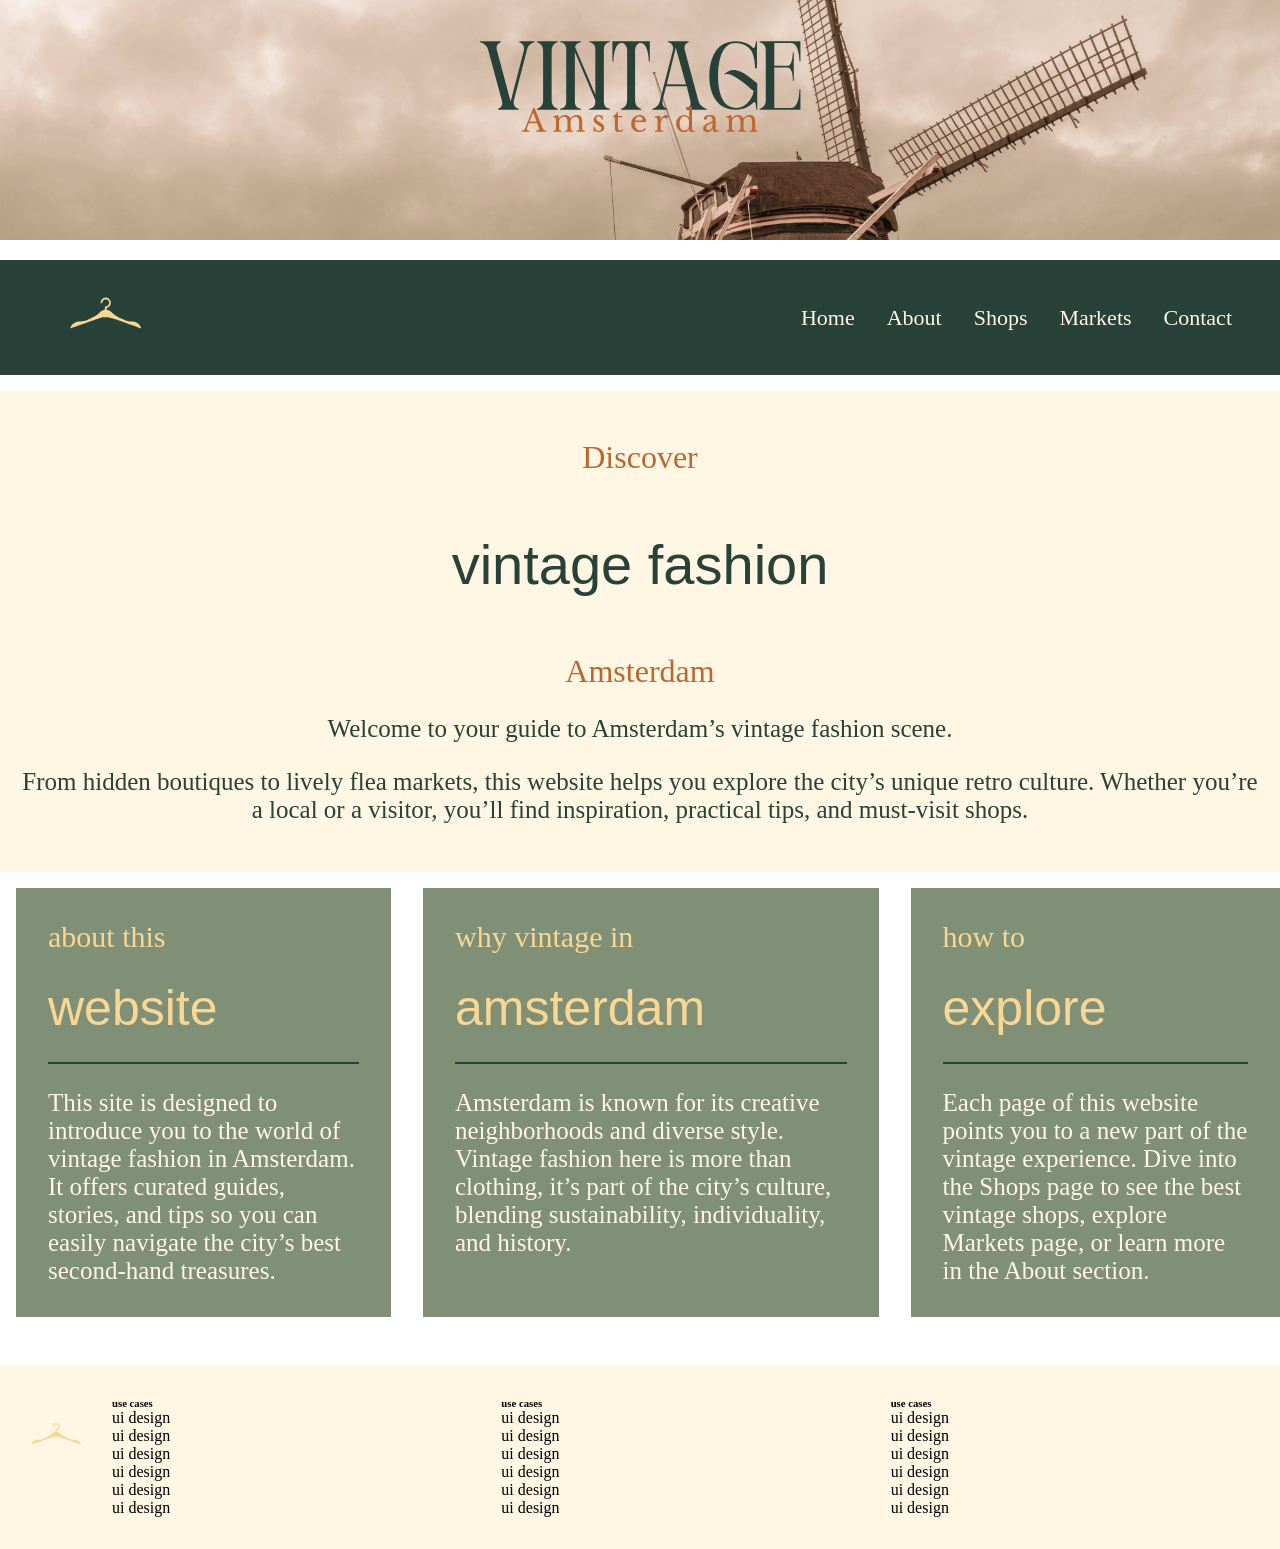
==== index.html @ c9157665 "files-added" ====
<!DOCTYPE html>
<html lang="en">
<head>
    <meta charset="UTF-8">
    <meta name="viewport" content="width=device-width, initial-scale=1.0">
    <meta name="description" content="Arianna's Assignment">
    <meta name="author" content="Arianna Pelella">
    <title>Vintage Amsterdam</title>
    <link rel="stylesheet" href="styles.css">
</head>
<body>

    <!-- HEADER -->
    <header id="website_logo">
        <img src="img/home/homepage-banner.jpg" alt="Banner">
        <img src="img/home/logo7.svg" alt="Logo">
    </header>

    <!-- NAVIGATION -->
    <nav id="website_nav">
        <img src="img/home/logo.svg" alt="Logo">
        <ul>
            <li><a href="#" class="lora">Home</a></li>
            <li><a href="#" class="lora">About</a></li>
            <li><a href="#" class="lora">Shops</a></li>
            <li><a href="#" class="lora">Markets</a></li>
            <li><a href="#" class="lora">Contact</a></li>
        </ul>
    </nav>

    <!-- PAYOFF SECTION -->
    <section id="website_payoff">
        <h4 class="lora"><span>discover</span></h4>
        <h1 class="perandory">vintage fashion</h1>
        <h4 class="lora">amsterdam</h4>
        <p class="lora" id="website_payoff_1">
            Welcome to your guide to Amsterdam’s vintage fashion scene.
        </p>
        <p class="lora" id="website_payoff_2">
            From hidden boutiques to lively flea markets, this website helps you explore the city’s unique retro culture.
            Whether you’re a local or a visitor, you’ll find inspiration, practical tips, and must-visit shops.
        </p>
    </section>

    <!-- MAIN SECTIONS -->
    <section id="main_pic1"></section>
    <section id="main_txt1">
        <h4 class="lora">about this</h4>
        <h3 class="perandory">website</h3>
        <p>
            This site is designed to introduce you to the world of vintage fashion in Amsterdam.
            It offers curated guides, stories, and tips so you can easily navigate the city’s best second-hand treasures.
        </p>
    </section>

    <section id="main_pic2"></section>
    <section id="main_txt2">
        <h4 class="lora">why vintage in</h4>
        <h3 class="perandory">amsterdam</h3>
        <p>
            Amsterdam is known for its creative neighborhoods and diverse style.
            Vintage fashion here is more than clothing, it’s part of the city’s culture, blending sustainability, individuality, and history.
        </p>
    </section>

    <section id="main_pic3"></section>
    <section id="main_txt3">
        <h4 class="lora">how to</h4>
        <h3 class="perandory">explore</h3>
        <p>
            Each page of this website points you to a new part of the vintage experience.
            Dive into the Shops page to see the best vintage shops, explore Markets page, or learn more in the About section.
        </p>
    </section>

    <!-- FOOTER -->
    <footer id="website_footer">
        <img src="img/home/logo.svg" alt="Logo">
        <section>
            <h6>use cases</h6>
            <p>ui design</p><p>ui design</p><p>ui design</p><p>ui design</p><p>ui design</p><p>ui design</p>
        </section>
        <section>
            <h6>use cases</h6>
            <p>ui design</p><p>ui design</p><p>ui design</p><p>ui design</p><p>ui design</p><p>ui design</p>
        </section>
        <section>
            <h6>use cases</h6>
            <p>ui design</p><p>ui design</p><p>ui design</p><p>ui design</p><p>ui design</p><p>ui design</p>
        </section>
    </footer>

</body>
</html>
---- styles.css ----
/* RESET */
* {
    margin: 0;
    padding: 0;
    box-sizing: border-box;
}

/* FONTS */
.lora {
    font-family: "Lora", serif;
    font-weight: 400;
}

.perandory {
    font-family: 'Perandory', sans-serif;
    font-weight: 400;
}

/* GRID LAYOUT */
body {
    display: grid;
    grid-template-areas:
        "website_logo website_logo website_logo website_logo website_logo website_logo"
        "website_nav website_nav website_nav website_nav website_nav website_nav"
        "website_payoff website_payoff website_payoff website_payoff website_payoff website_payoff"
        "main_pic1 main_pic1 main_pic1 main_txt1 main_txt1 main_txt1"
        "main_txt2 main_txt2 main_txt2 main_pic2 main_pic2 main_pic2"
        "main_pic3 main_pic3 main_pic3 main_txt3 main_txt3 main_txt3"
        "website_footer website_footer website_footer website_footer website_footer website_footer";
    gap: 1em;
}

/* HEADER */
#website_logo {
    grid-area: website_logo;
    position: relative;
}

#website_logo img:first-child {
    width: 100%;
    height: 15em;
    object-fit: cover;
}

#website_logo img:last-child {
    position: absolute;
    top: 30px;
    left: 50%;
    transform: translateX(-50%);
    height: 7em;
    z-index: 2;
}

/* NAVIGATION */
#website_nav {
    grid-area: website_nav;
    display: flex;
    align-items: center;
    background-color: #284139;
    padding: 0 3em;
}

#website_nav img {
    height: 115px;
}

#website_nav ul {
    display: flex;
    list-style: none;
    margin-left: auto;
    gap: 2em;
}

#website_nav ul li a {
    color: #FFF6E4;
    text-decoration: none;
    font-size: clamp(18px, 2vw, 22px);
}

/* PAYOFF */
#website_payoff {
    grid-area: website_payoff;
    background-color: #FFF6E4;
    text-align: center;
    padding: 3em 1em;
}

#website_payoff h4 {
    color: #BB6830;
    font-size: clamp(20px, 2.5vw, 32px);
    text-transform: capitalize;
}

#website_payoff h1 {
    color: #284139;
    font-size: clamp(30px, 5vw, 56px);
    margin: 1em 0;
}

#website_payoff p {
    color: #284139;
    font-size: clamp(18px, 2.5vw, 25px);
    margin-top: 1em;
}

/* MAIN SECTIONS */
#main_pic1, #main_pic2, #main_pic3 {
    background-size: cover;
    background-position: center;
    min-height: 300px;
}

#main_pic1 { background-image: url("../img/home/homepage_img1.jpg"); }
#main_pic2 { background-image: url("../img/home/homepage-img2.png"); }
#main_pic3 { background-image: url("../img/home/homepage-img3.png"); }

#main_txt1, #main_txt2, #main_txt3 {
    background-color: #809076;
    color: #FFF6E4;
    padding: 2em;
}

#main_txt1 h4, #main_txt2 h4, #main_txt3 h4 {
    color: #F8D794;
    font-size: clamp(22px, 2.5vw, 30px);
}

#main_txt1 h3, #main_txt2 h3, #main_txt3 h3 {
    color: #F8D794;
    font-size: clamp(35px, 4vw, 50px);
    margin: 0.5em 0;
}

#main_txt1 p, #main_txt2 p, #main_txt3 p {
    font-size: clamp(18px, 2.5vw, 25px);
    border-top: 2px solid #284139;
    padding-top: 1em;
}

/* FOOTER */
#website_footer {
    grid-area: website_footer;
    display: flex;
    justify-content: space-around;
    background-color: #FFF6E4;
    padding: 2em 1em;
}

#website_footer img {
    height: 80px;
}

#website_footer section {
    flex: 1;
    padding: 0 1em;
}
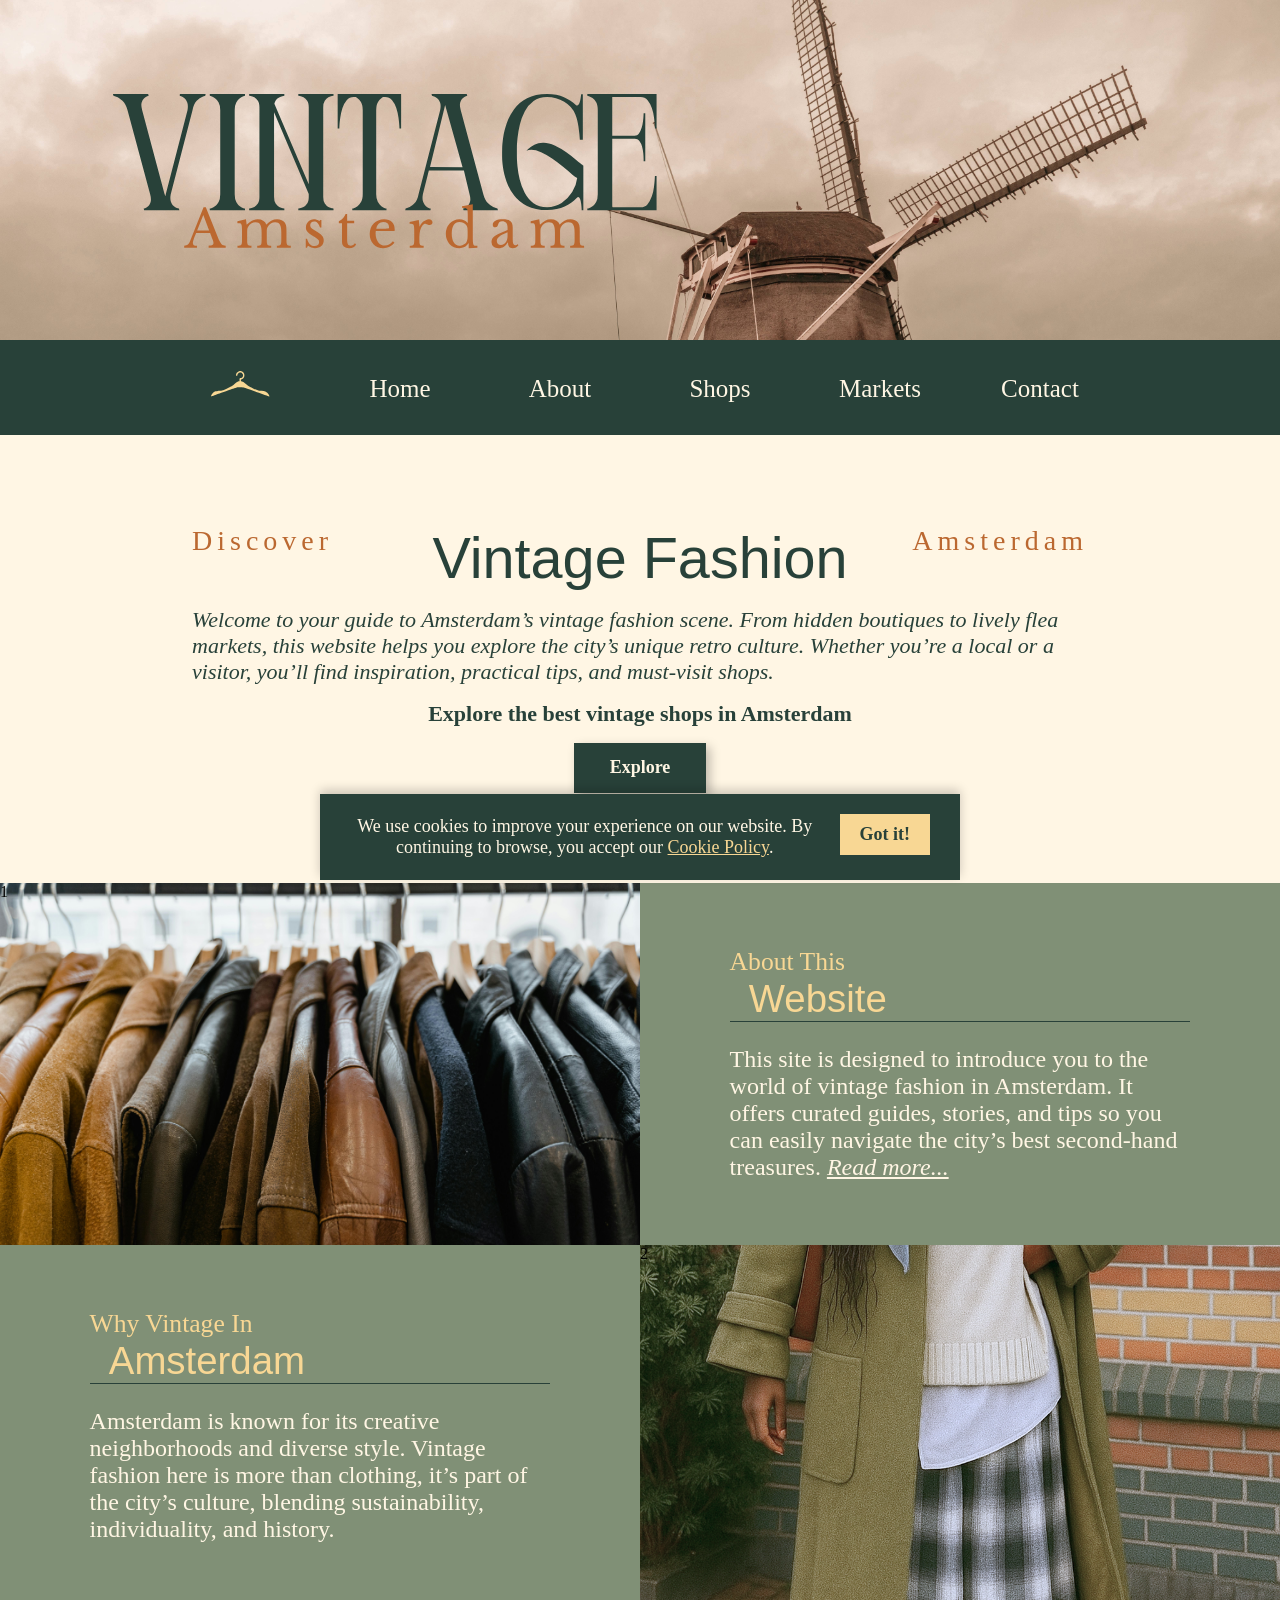
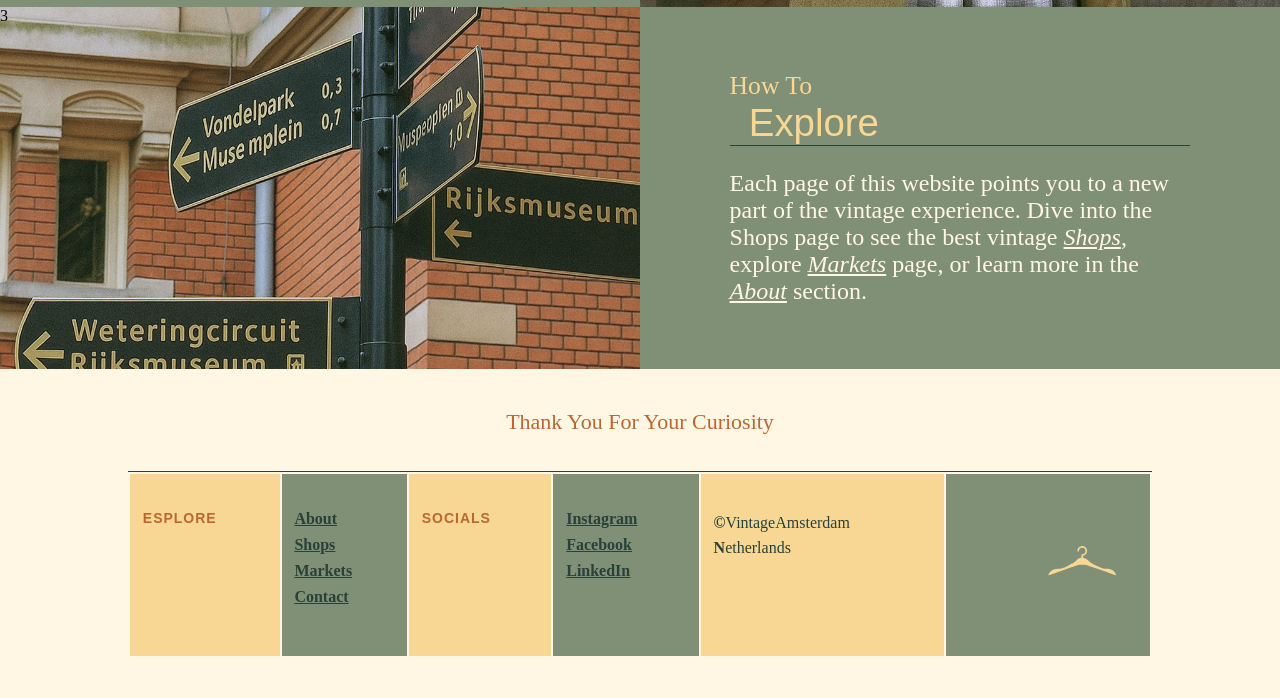
==== commit eeff6dcf: "files-added-again" ====
--- a/index.html
+++ b/index.html
@@ -1,94 +1,181 @@
 <!DOCTYPE html>
 <html lang="en">
-<head>
-    <meta charset="UTF-8">
-    <meta name="viewport" content="width=device-width, initial-scale=1.0">
-    <meta name="description" content="Arianna's Assignment">
-    <meta name="author" content="Arianna Pelella">
-    <title>Vintage Amsterdam</title>
-    <link rel="stylesheet" href="styles.css">
-</head>
-<body>
+    <head>
+        <meta charset="UTF-8">
+        <meta name="viewport" content="width=device-width, initial-scale=1.0">
+        <meta name="description" content="Arianna's Assignment">
+        <meta name="author" content="Arianna Pelella">
+        <title>Vintage Amsterdam</title>
+        <link rel="stylesheet"  type="text/css" href="css/styles.css">
+        <link rel="icon" type="image/png" href="img/home/logo.svg">
+    </head>
+    <body>
 
-    <!-- HEADER -->
-    <header id="website_logo">
-        <img src="img/home/homepage-banner.jpg" alt="Banner">
-        <img src="img/home/logo7.svg" alt="Logo">
-    </header>
+        <nav class="menu-mobile">
+            <!-- Checkbox nascosta per attivare il menu -->
+            <input type="checkbox" id="menu-toggle">
 
-    <!-- NAVIGATION -->
-    <nav id="website_nav">
-        <img src="img/home/logo.svg" alt="Logo">
-        <ul>
-            <li><a href="#" class="lora">Home</a></li>
-            <li><a href="#" class="lora">About</a></li>
-            <li><a href="#" class="lora">Shops</a></li>
-            <li><a href="#" class="lora">Markets</a></li>
-            <li><a href="#" class="lora">Contact</a></li>
-        </ul>
-    </nav>
+            <!-- Icona hamburger -->
+            <label for="menu-toggle" class="hamburger">
+                <span></span>
+                <span></span>
+                <span></span>
+            </label>
 
-    <!-- PAYOFF SECTION -->
-    <section id="website_payoff">
-        <h4 class="lora"><span>discover</span></h4>
-        <h1 class="perandory">vintage fashion</h1>
-        <h4 class="lora">amsterdam</h4>
-        <p class="lora" id="website_payoff_1">
-            Welcome to your guide to Amsterdam’s vintage fashion scene.
-        </p>
-        <p class="lora" id="website_payoff_2">
-            From hidden boutiques to lively flea markets, this website helps you explore the city’s unique retro culture.
-            Whether you’re a local or a visitor, you’ll find inspiration, practical tips, and must-visit shops.
-        </p>
-    </section>
+            <!-- Menu di navigazione -->
+            <ul class="nav-links">
+                <li><img src="img/home/logo.svg" alt="hanger" title="logo"></li>
+                <li><a href="index.html" class="lora">Home</a></li>
+                <li><a href="#" class="lora">About</a></li>
+                <li><a href="#" class="lora">Shops</a></li>
+                <li><a href="markets.html" class="lora">Markets</a></li>
+                <li><a href="contact.html" class="lora">Contact</a></li>
+            </ul>
+        </nav>
 
-    <!-- MAIN SECTIONS -->
-    <section id="main_pic1"></section>
-    <section id="main_txt1">
-        <h4 class="lora">about this</h4>
-        <h3 class="perandory">website</h3>
-        <p>
-            This site is designed to introduce you to the world of vintage fashion in Amsterdam.
-            It offers curated guides, stories, and tips so you can easily navigate the city’s best second-hand treasures.
-        </p>
-    </section>
+        <header class="website_logo">
+            <img src="img/home/homepage-banner.jpg" alt="windmill" title="banner-homepage">
+            <img src="img/home/logo7.svg" alt="Vintage Amsterdam" title="logo">
+        </header>
+        <nav class="menu-bigscreen">
+            <ul>
+                <li>
+                    <img src="img/home/logo.svg" alt="hanger" title="logo">
+                </li>
+                <li>
+                    <a href="index.html" class="lora">Home</a>
+                </li>
+                <li>
+                    <a href="#" class="lora">About</a>
+                </li>
+                <li>
+                    <a href="#" class="lora">Shops</a>
+                </li>
+                <li>
+                    <a href="markets.html" class="lora">Markets</a>
+                </li>
+                <li>
+                    <a href="contact.html" class="lora">Contact</a>
+                </li>
+            </ul>
+        </nav>
 
-    <section id="main_pic2"></section>
-    <section id="main_txt2">
-        <h4 class="lora">why vintage in</h4>
-        <h3 class="perandory">amsterdam</h3>
-        <p>
-            Amsterdam is known for its creative neighborhoods and diverse style.
-            Vintage fashion here is more than clothing, it’s part of the city’s culture, blending sustainability, individuality, and history.
-        </p>
-    </section>
+        <section class="website_payoff">
+            <section class="title-row">
+                <h4 class="lora">Discover</h4>
+                <h1 class="perandory">Vintage Fashion</h1>
+                <h4 class="lora">Amsterdam</h4>
+            </section>
 
-    <section id="main_pic3"></section>
-    <section id="main_txt3">
-        <h4 class="lora">how to</h4>
-        <h3 class="perandory">explore</h3>
-        <p>
-            Each page of this website points you to a new part of the vintage experience.
-            Dive into the Shops page to see the best vintage shops, explore Markets page, or learn more in the About section.
-        </p>
-    </section>
+            <section class="paragraph">
+                <p>
+                Welcome to your guide to <em>Amsterdam’s vintage fashion</em> scene. From hidden boutiques 
+                to lively flea markets, this website helps you explore the city’s unique retro culture. 
+                Whether you’re a local or a visitor, you’ll find inspiration, practical tips, and must-visit shops.
+                </p>
+            </section>
 
-    <!-- FOOTER -->
-    <footer id="website_footer">
-        <img src="img/home/logo.svg" alt="Logo">
-        <section>
-            <h6>use cases</h6>
-            <p>ui design</p><p>ui design</p><p>ui design</p><p>ui design</p><p>ui design</p><p>ui design</p>
+            <section class="cta-text">
+                <strong>Explore the best vintage shops in Amsterdam</strong>
+            </section>
+
+            <a href="#" class="button">Explore</a>
         </section>
-        <section>
-            <h6>use cases</h6>
-            <p>ui design</p><p>ui design</p><p>ui design</p><p>ui design</p><p>ui design</p><p>ui design</p>
+
+
+        <section class="article">
+                
+            <section id="main_pic1">1&nbsp;</section>
+            <section id="main_txt1">
+                <h4 class="lora">about this</h4>
+                <h3 class="perandory">website</h3>
+                <p>
+                    This site is designed to introduce you to the world of vintage fashion in Amsterdam.
+                    It offers curated guides, stories, and tips so you can easily navigate the city’s best second-hand treasures.
+                    <a href="#" class="lora">Read more...</a>
+                </p>
+            </section>
+        
+            <section id="main_txt2">
+                <h4 class="lora">why vintage in</h4>
+                <h3 class="perandory">amsterdam</h3>
+                <p>
+                    Amsterdam is known for its creative neighborhoods and diverse style.
+                    Vintage fashion here is more than clothing, it’s part of the city’s culture, blending sustainability, individuality, and history.
+                </p>
+            </section>
+            <section id="main_pic2">2&nbsp;</section>
+
+            <section id="main_pic3">3&nbsp;</section>                
+
+            <section id="main_txt3">
+                <h4 class="lora">how to</h4>
+                <h3 class="perandory">explore</h3>
+                <p>
+                    Each page of this website points you to a new part of the vintage experience.
+                    Dive into the Shops page to see the best vintage <a href="#" class="lora">Shops</a>, explore <a href="markets.html" class="lora">Markets</a> page, or learn more in the <a href="#" class="lora">About</a> section.
+                </p>
+            </section>
+
         </section>
-        <section>
-            <h6>use cases</h6>
-            <p>ui design</p><p>ui design</p><p>ui design</p><p>ui design</p><p>ui design</p><p>ui design</p>
+
+        <!-- COOKIE MESSAGE -->
+        <input type="checkbox" id="cookie-toggle" class="cookie-toggle">
+
+        <section class="cookie-message">
+            <p>
+                We use cookies to improve your experience on our website. By continuing to browse, you accept our <a href="#">Cookie Policy</a>.
+            </p>
+            <label for="cookie-toggle" class="cookie-close">Got it!</label>
         </section>
-    </footer>
 
-</body>
+        <footer id="website_footer">
+
+            <p class="footer-title lora">Thank You For Your Curiosity</p>
+
+            <table class="footer-table">
+                <tr>
+                <!-- Column 1 -->
+                <td class="column perandory">
+                <h3>ESPLORE</h3>
+                </td>
+
+                <!-- Column 2 -->
+                <td class="column lora">
+                <ul>
+                    <li><a href="#">About</a></li>
+                    <li><a href="#">Shops</a></li>
+                    <li><a href="markets.html">Markets</a></li>
+                    <li><a href="contact.html">Contact</a></li>
+                </ul>
+                </td>
+
+                <!-- Column 3 -->
+                <td class="column perandory">
+                <h3>SOCIALS</h3>
+                </td>
+
+                <!-- Column 4 -->
+                <td class="column lora">
+                <ul>
+                    <li><a href="#">Instagram</a></li>
+                    <li><a href="#">Facebook</a></li>
+                    <li><a href="#">LinkedIn</a></li>
+                </ul>
+                </td>
+
+                <!-- Column 5 -->
+                <td class="column lora">
+                <p>&copy;VintageAmsterdam</p>
+                <p>Netherlands</p>
+                </td>
+
+                <!-- Column 6 -->
+                <td class="column logo">
+                    <img src="img/home/logo.svg" alt="hanger" title="logo">
+                </td>
+                </tr>
+            </table>
+        </footer>
+    </body>
 </html>
--- a/css/styles.css
+++ b/css/styles.css
@@ -0,0 +1,1171 @@
+body 
+{ 
+    height: 100%; 
+}
+
+*
+{
+    padding: 0;
+    margin: 0;
+    border: 0;
+}
+
+/* General design rules*/
+
+.lora
+{
+    font-family: "Lora", serif;
+    font-weight: 400;
+    font-style: normal;
+}
+
+.perandory
+{
+    font-family: 'Perandory', sans-serif;    
+    font-weight: 400;                                   
+}
+
+.perandory::first-letter , .lora::first-letter
+{
+    text-transform: uppercase;                                  
+}
+
+
+
+/*     HOMEPAGE    */
+/* BANNER */
+
+.website_logo
+{
+    position: relative;
+    width: 100%;
+    height: 340px;
+    overflow: hidden;
+}
+
+.website_logo img:nth-child(1)
+{
+    width: 100%;
+    height: 100%;
+    object-fit: cover;
+}
+
+.website_logo img:nth-child(2)
+{
+    position: absolute;
+    top: 50%;
+    left: 50%;
+    transform: translate(-85%, -50%);
+    z-index: 2;
+    width: 57%;
+    height: 190px;
+}
+
+/* NAVBAR */
+
+a:visited
+{
+ color: #FFF6E4;
+}
+
+a:active
+{
+    color: #FFF6E4;
+}
+
+nav 
+{
+    height: 95px;
+    background-color: #284139;
+}
+
+nav ul
+{
+    width: 100%;
+    height: 95px;
+    display: grid;    
+    grid-template-columns: repeat(8, 12.5%);
+}
+
+nav li
+{
+    position: relative;
+    width: 100%;
+    height: 95px;
+    text-align: center;
+    list-style: none;  
+}
+
+nav ul li:nth-child(1) 
+{
+    grid-column-start: 2;
+}
+
+nav > ul > li > img
+{
+    width: 100%;
+    height: 95px;
+}
+
+nav li a 
+{
+    position: absolute;
+    top: 50%;
+    left: 50%;
+    transform: translate(-50%, -50%);
+    font-size: clamp(20px, 2.5vw, 25px);
+    text-decoration: none;
+    text-align: center;
+    color: #FFF6E4;
+    width: 100%;
+    height: 95px;
+    line-height: 95px;
+}
+
+nav li:hover
+{
+    background-color: #809076;
+}
+
+/*  HAMBURGER MENU */
+.menu-mobile
+{
+    display: none;
+}
+
+.hamburger 
+{
+    display: none; /* nascosto su desktop */
+    cursor: pointer;
+    width: 30px;
+    height: 22px;
+    position: relative;
+    z-index: 9999; /* sopra al menu */
+}
+
+.hamburger span 
+{
+    position: absolute;
+    left: 0;
+    right: 0;
+    height: 3px;
+    background-color: #FFF6E4;
+    transition: 0.3s;
+}
+
+.hamburger span:nth-child(1) { top: 0; }
+.hamburger span:nth-child(2) { top: 9px; }
+.hamburger span:nth-child(3) { bottom: 0; }
+
+
+/* PAYOFF & CTA */
+
+.website_payoff 
+{
+    background-color: #FFF6E4;
+    color: #284139;
+    display: grid;
+    grid-template-rows: auto auto auto auto;
+    padding: 10vh 15vw;
+    row-gap: 1em;
+    font-family: "Lora", serif;
+}
+
+.title-row 
+{
+    display: grid;
+    grid-template-columns: 1fr auto 1fr;
+    text-align: center;
+    column-gap: 1em;
+}
+
+.title-row h4 
+{
+    color: #BB6830;
+    font-size: clamp(20px, 2.2vw, 28px);
+    letter-spacing: 5px;
+    margin: 0;
+}
+
+.title-row h4:nth-child(1) 
+{
+    justify-self: start;
+}
+
+.title-row h4:nth-child(3) 
+{
+    justify-self: end;
+}
+
+.title-row h1 
+{
+    font-size: clamp(30px, 4.5vw, 60px);
+    margin: 0;
+    color: #284139;
+}
+
+.paragraph 
+{
+    justify-self: start;
+}
+
+.paragraph p 
+{
+    font-style: italic;
+    word-spacing: normal;
+    font-size: clamp(18px, 2vw, 22px);
+    margin: 0;
+}
+
+.cta-text 
+{
+    font-size: clamp(18px, 2vw, 22px);
+    justify-self: center;
+    color: #284139;
+}
+
+.button:hover 
+{
+    background-color: #809076;
+}
+
+
+/* ARTICLE SECTION */
+
+.article 
+{
+    display: grid;
+    width: 100%;
+    grid-template-columns: repeat(2, 50%);
+    grid-template-rows: auto auto auto;
+    justify-items: center;
+}
+
+#main_pic1, #main_pic2, #main_pic3 
+{
+    width: 100%;
+    object-fit: cover;
+    max-height: 400px;
+    background-size: cover;
+    background-position: center;
+    background-repeat: no-repeat;
+}
+
+#main_pic1 
+{
+    background-image: url("../img/home/homepage_img1.jpg");
+}
+
+#main_pic2 
+{
+    background-image: url("../img/home/homepage-img2.png");
+}
+
+#main_pic3 
+{
+    background-image: url("../img/home/homepage-img3.png");
+}
+
+#main_txt1, #main_txt2, #main_txt3 
+{
+    display: grid;
+    grid-template-rows: auto 1fr;
+    padding: 4em 7vw;
+    background-color: #809076;
+}
+
+.article section h4 
+{
+    font-size: clamp(22px, 2vw, 28px);
+    text-transform: capitalize;
+    color: #F8D794;
+}
+
+.article section h3 
+{
+    font-size: clamp(32px, 3vw, 46px);
+    color: #F8D794;
+    text-indent: 0.5em;
+}
+
+.article section p 
+{
+    font-size: clamp(18px, 2vw, 24px);
+    color: #FFF6E4;
+    border-top: 1px solid #284139;
+    padding-top: 1em;
+}
+
+.article a 
+{
+    color: #FFF6E4;
+    font-style: italic;
+    cursor: pointer;
+    text-decoration: underline;
+}
+
+/* FOOTER */
+
+footer {
+    text-align: center;
+    padding: 40px 0;
+    background-color: #FFF6E4;
+    display: grid;
+}
+
+.footer-title 
+{
+    color: #BB6830;
+    font-size: 22px;
+    margin-bottom: 4vh;
+}
+
+.footer-table 
+{
+    width: 80%;
+    margin: 0 auto;
+    text-align: left;
+    border-top: 1px solid #284139;
+}
+
+.column 
+{
+    vertical-align: top;
+    padding: 4vh 1vw;
+}
+
+.column h3 
+{
+    font-size: 14px;
+    color: #BB6830;
+    margin-bottom: 10px;
+    letter-spacing: 1px;
+}
+
+.column ul 
+{
+    list-style: none;
+    padding: 0;
+}
+
+.column ul li 
+{
+    margin-bottom: 8px;
+}
+
+.column a 
+{
+    color: #284139;
+    text-decoration: underline;
+    font-weight: bold;
+}
+
+.column p 
+{
+    font-size: 16px;
+    color: #284139;
+    line-height: 1.6;
+}
+
+.logo img
+{
+    float: right;
+    height: 110px;
+}
+
+.footer-table td:nth-child(even) 
+{
+    background-color: #809076;
+}
+
+.footer-table td:nth-child(odd) 
+{
+    background-color: #F8D794;
+}
+
+.footer-table td p::first-letter {
+    font-size: 1em;
+    font-weight: bold;
+}
+
+/*    CONTACT PAGE     */
+
+.qanda 
+{
+    display: grid;
+    grid-template-columns: repeat(5, 1fr);
+    background-color: #FFF6E4;
+    height: 735px;
+    overflow: hidden;
+}
+
+.qanda-text 
+{
+    grid-column: span 2;
+    display: grid;
+    grid-template-columns: 2fr 1fr; /* colonna larga e colonna stretta */
+    grid-template-rows: auto auto auto;
+    padding: 25vh 6vw;
+    border-color: #284139;
+    border-style: dashed;
+    border-width: 1px;
+}
+
+.qanda-text h1
+{
+    color: #BB6830;
+    font-size: clamp(30px, 4.5vw, 60px);
+    font-weight: 100;
+    padding-bottom: 10px;
+}
+
+.qanda-text img 
+{
+    grid-column: 2 / 3; 
+    grid-row: 1 / 3;
+    justify-self: center;
+    align-self: center;
+    padding-left: 2vh;
+    width: 100px;
+}
+
+.qanda-text p:nth-child(3) 
+{
+    color: #284139;
+    font-size: clamp(18px, 2vw, 24px);
+}
+
+.qanda-text p:nth-child(4) 
+{
+    color: #284139;
+    grid-column: 1 / -1;
+    padding-top: 10px;
+    font-size: clamp(18px, 2vw, 24px);
+}
+
+.qanda-scroll 
+{
+    grid-column: span 3;
+    overflow-y: scroll;
+    height: 100%;
+}
+
+.scroll-section
+{
+    display: grid;
+    grid-template-columns: 1fr 2fr;
+    grid-template-rows: auto auto auto;
+    color: #284139;
+    border-bottom: 1px solid #284139;
+    padding: 8vh 5vw;
+}
+
+.scroll-section:nth-child(4)
+{
+    border-bottom: none;
+}
+
+.scroll-section h4
+{
+    align-self: center;
+    font-size: clamp(18px, 2vw, 25px);
+    color: #BB6830;
+}
+
+.scroll-section p
+{
+    padding-bottom: 10px;
+    font-size: clamp(18px, 2vw, 22px);
+}
+
+.scroll-section p:nth-child(4)
+{
+    padding-top: 10px;
+    border-top: 1px solid #284139;
+}
+
+.scroll-section span
+{
+    grid-column: 1/3;
+    justify-self: center;
+    align-self: center;
+    content: "";
+    display: block;
+    width: 60%;
+    height: 1px;
+    background-color: #284139;
+    margin-top: 20px;
+    margin-bottom: 20px;
+}
+
+/*FORM*/
+.contact-us
+{
+    background-color: #809076;
+    padding: 150px;
+}
+
+.contact-us h2, .contact-us p
+{
+    max-width: 275px;
+    text-align: center;
+    margin: 0 auto;
+}
+
+.contact-us h2
+{
+    color: #F8D794;
+    font-size: clamp(32px, 3vw, 46px);
+    margin-bottom: 10px;
+}
+
+.contact-us p
+{
+    margin-bottom: 40px;
+    color: #284139;
+    font-size: clamp(18px, 2vw, 22px);
+}
+
+.contact-form
+{
+    display: grid;
+    gap: 45px; /* spazio tra le righe */
+    max-width: 550px;
+    margin: 0 auto;
+    padding: 60px;
+    font-family: sans-serif;
+    background-color: #FFF6E4;
+}
+
+.form-row 
+{
+    display: grid;
+    gap: 20px; /* spazio tra i campi della stessa riga */
+}
+
+/* Prima riga: 3 colonne (prefix, name, surname) */
+.contact-form fieldset:first-of-type .form-row {
+    display: grid;
+    grid-template-columns: 1fr 2fr 2fr;
+    gap: 10px;
+}
+
+/* Seconda riga: 2 colonne (phone, email) */
+.contact-form fieldset:last-of-type .form-row {
+    display: grid;
+    grid-template-columns: 1fr 2fr;
+    gap: 10px;
+}
+
+/* Terza riga: full width (textarea) */
+.contact-form > .form-row {
+    display: grid;
+    grid-template-columns: 1fr;
+}
+
+.form-field 
+{
+    display: grid;
+    grid-template-rows: auto 1fr; /* prima riga: label, seconda: input/textarea */
+    gap: 5px;                     /* spazio tra label e input */
+}
+
+label 
+{
+    margin-bottom: 5px;
+    color: #BB6830;
+}
+
+input, textarea 
+{
+    padding: 10px;
+    font-size: 16px;
+    border-bottom: 3px solid #F8D794;
+    border-left: 3px solid #F8D794;
+    border-right: 3px solid #F8D794;
+    background-color: #FFF6E4;
+    width: 100%; /* occupa tutta la colonna */
+    box-sizing: border-box;
+}
+
+input:focus, textarea:focus
+{
+    border-bottom: 3px solid #284139;
+    border-left: 3px solid #284139;
+    border-right: 3px solid #284139;
+    outline: none;
+}
+
+input[type="submit"]
+{
+    border: none;
+    width: fit-content;
+    padding: 0.8em 2em;
+}
+
+input[type="checkbox"]
+{
+    display: none;
+}
+
+textarea:focus
+{
+    border-top: 3px solid #284139;
+}
+
+textarea 
+{
+    border-top: 3px solid #F8D794;
+    resize: vertical; /* permette di ridimensionare in altezza */
+    min-height: 150px;
+}
+
+.button
+{
+    display: inline-block;
+    background-color: #284139;
+    color: #FFF6E4;
+    text-decoration: none;
+    font-weight: 700;
+    font-size: clamp(18px, 1vw, 25px);
+    padding: 0.8em 2em;
+    box-shadow: 4px 4px 10px rgba(0,0,0,0.25);
+    justify-self: center;
+    cursor: pointer;
+}
+
+
+/*      MARKETS     */
+.markets-section1 
+{
+    display: grid;
+    grid-template-columns: repeat(5, 1fr); /* 5 colonne in totale */
+    align-items: center;
+    background-color: #809076;
+}
+
+.markets-section1 aside 
+{
+  grid-column: 1 / span 2; /* occupa 2 colonne */
+}
+
+#markets-pic1, #markets-pic2, #markets-pic3, #markets-pic4
+{
+    width: 100%;
+    height: 100%;
+    object-fit: cover;
+    background-size: cover;
+    background-position: center;
+    background-repeat: no-repeat;
+}
+
+#markets-pic1 
+{
+    background-image: url("../img/markets/markets.png");
+}
+
+#markets-pic2
+{
+    background-image: url("../img/markets/markets1.png");
+}
+
+#markets-pic3
+{
+    background-image: url("../img/markets/markets3.png");
+}
+
+#markets-pic4
+{
+    background-image: url("../img/markets/markets4.png");
+}
+
+.markets-section1 article
+{
+    grid-column: 3 / span 3; /* occupa le ultime 3 colonne */
+    font-size: clamp(18px, 2vw, 22px);
+    background-color: #284139;
+    min-height: 250px;
+    padding: 60px;
+    margin: 20vh 10vw;
+}
+
+.markets-section1 h3
+{
+    color: #F8D794;
+    font-style: italic;
+    font-size: clamp(20px, 2.2vw, 28px);
+}
+
+.markets-section1 h2
+{
+    color: #F8D794;
+    font-size: clamp(32px, 3vw, 46px);
+    padding-left: 15px;
+}
+
+.markets-section1 p
+{
+    color: #FFF6E4;
+    font-size: clamp(18px, 2vw, 22px);
+}
+
+/* SECTION 2*/
+
+#markets-pic2, #markets-pic3, #markets-pic4
+{
+    height: 75vh;
+}
+
+.markets-section2
+{
+    background-color: #FFF6E4;
+}
+
+.section-title
+{
+    font-size: clamp(32px, 3vw, 42px);
+    color: #BB6830;
+    text-align: center;
+    padding-top: 40px;
+    padding-bottom: 40px;
+}
+
+.markets-grid
+{
+    display: grid;
+    grid-template-columns: repeat(3, 1fr);
+    gap: 0;
+}
+
+.market 
+{
+    background-color: #FFF6E4;
+    border-right: 1px solid #284139;
+}
+
+.market:last-child 
+{
+    border-right: none;
+}
+
+.market h4 
+{
+    color: #BB6830;
+    font-size: clamp(18px, 3vw, 30px);
+    padding-top: 50px;
+    padding-bottom: 20px;
+    padding-left: 40px;
+    padding-right: 40px;
+}
+
+.market p 
+{
+    color: #284139;
+    font-size: clamp(18px, 2vw, 22px);
+    padding-bottom: 50px;
+    padding-left: 40px;
+    padding-right: 40px;
+}
+
+/* tips section */
+.tips-grid {
+    display: grid;
+    grid-template-columns: repeat(2, 1fr);
+    background-color: #809076;
+    color: #FFF6E4;
+    align-items: center; 
+}
+
+.tip {
+    display: grid;
+    grid-template-columns: 1fr auto;
+    padding: 75px 60px;
+    border-right: 1px solid #284139;
+    align-items: center; 
+}
+
+.tip:last-child 
+{
+    border-right: none;
+}
+
+.tip h4 
+{
+    grid-column: 1 / 2;
+    color: #F8D794;
+    font-size: clamp(18px, 2vw, 25px);
+    margin-bottom: 15px;
+    letter-spacing: 1px;
+}
+
+.tip p 
+{
+    grid-column: 1 / 2;
+    color: #FFF6E4;
+    font-size: clamp(18px, 2vw, 22px);
+}
+
+.tip figure
+{
+    grid-column: 2 / 3;
+    grid-row: 1 / -1;
+}
+
+.tip figure img
+{
+    width: 100px;
+}
+
+/* Checkbox nascosto */
+.cookie-toggle 
+{
+    display: none;
+}
+
+/* Checkbox nascosto */
+.cookie-toggle 
+{
+    display: none;
+}
+
+/* Stile messaggio cookie usando grid */
+.cookie-message 
+{
+    position: fixed;
+    bottom: 20px; /* distanza dal fondo */
+    left: 50%;    /* centro orizzontale */
+    transform: translateX(-50%); /* centratura precisa */
+    background-color: #284139;
+    color: #FFF6E4;
+    padding: 20px 30px;
+    text-align: center;
+    font-size: clamp(14px, 2vw, 18px);
+    display: grid;
+    grid-template-columns: 1fr auto; /* testo a sinistra, bottone a destra */
+    align-items: center;
+    gap: 20px;
+    box-shadow: 0 -4px 10px rgba(0,0,0,0.2);
+    z-index: 9999;
+}
+
+/* Link dentro il messaggio */
+.cookie-message a 
+{
+    color: #F8D794;
+    text-decoration: underline;
+}
+
+/* Bottone chiudi */
+.cookie-close 
+{
+    background-color: #F8D794;
+    color: #284139;
+    padding: 10px 20px;
+    cursor: pointer;
+    font-weight: bold;
+}
+
+/* Nascondi il messaggio quando il checkbox è selezionato */
+.cookie-toggle:checked + .cookie-message 
+{
+    display: none;
+}
+
+
+/* RESPONSIVE */
+
+/* Media query per schermi piccoli (mobile) */
+@media (max-width: 768px) {
+
+     /* Mostra l’icona hamburger */
+    .hamburger 
+    {
+        display: block;
+        position: absolute;
+        top: 30px;
+        right: 30px;
+    }
+
+    .menu-mobile
+    {
+        display: block;
+    }
+
+    /* Nasconde i link finché il menu non è aperto */
+    .nav-links 
+    {
+        position: fixed;
+        top: 0;
+        right: -100%;
+        height: 100vh;
+        width: 70%;
+        background-color: #284139;
+        display: flex;
+        flex-direction: column;
+        align-items: center;
+        justify-content: center;
+        gap: 2em;
+        transition: right 0.3s ease;
+        z-index: 9998;
+    }
+
+    /* Mostra il menu quando il checkbox è attivo */
+    #menu-toggle:checked ~ .nav-links 
+    {
+        right: 0;
+    }
+
+    /* Nasconde il logo nel menu mobile (opzionale) */
+    .menu-bigscreen
+    {
+        display: none;
+    }
+
+    /* Adatta i link */
+    .nav-links li a 
+    {
+        font-size: 22px;
+        color: #FFF6E4;
+    }
+
+    nav ul 
+    {
+        display: block; /* disattiva la grid */
+    }
+
+    .title-row 
+    {
+        grid-template-columns: 1fr; 
+        text-align: center;
+    }
+
+    .title-row h4:nth-child(3) 
+    {
+        justify-self: center;
+    }
+
+    .title-row h4:nth-child(1) 
+    {
+        padding-bottom: 10px;
+        justify-self: center;
+    }
+
+    /* Sezione article: immagini con testo sotto */
+    .article
+    {
+        grid-template-columns: 1fr; /* una colonna unica */
+    }
+
+    #main_pic1,
+    #main_pic2,
+    #main_pic3
+    {
+        height: 300px;
+    }
+
+    #main_pic1, #main_txt1,
+    #main_pic2, #main_txt2,
+    #main_pic3, #main_txt3 
+    {
+        grid-column: 1 / -1;
+    }
+
+    #main_pic1 { order: 1; }
+    #main_txt1 { order: 2; }
+    #main_pic2 { order: 3; }
+    #main_txt2 { order: 4; }
+    #main_pic3 { order: 5; }
+    #main_txt3 { order: 6; }
+
+    /* Footer: colonne in verticale */
+    .footer-table 
+    {
+        display: grid;
+        grid-template-columns: 1fr; /* una colonna unica */
+    }
+
+    .footer-table td 
+    {
+        display: block; /* ogni cella diventa blocco */
+        width: 100%;
+        padding: 10px;
+    }
+
+    .logo img
+    {
+        float: unset;
+    };
+
+      /* Nasconde la prima immagine (header della pagina) */
+    .markets-section1 aside#markets-pic1 
+    {
+        display: none;
+    }
+
+    /* Prima sezione: fa diventare l’articolo a larghezza piena */
+    .markets-section1 
+    {
+        grid-template-columns: 1fr;
+    }
+
+    .markets-section1 article 
+    {
+        grid-column: 1 / -1;
+        margin: 0;
+        padding: 40px 20px;
+    }
+
+    /* Sezione 2: le tre card dei mercati una sotto l’altra */
+    .markets-grid 
+    {
+        grid-template-columns: 1fr;
+    }
+
+    .market 
+    {
+        border-right: none;
+        border-bottom: 1px solid #284139;
+    }
+
+    .market:last-child 
+    {
+        border-bottom: none;
+    }
+
+    /* Immagine sopra e testo sotto */
+    .market figure 
+    {
+        order: -1; /* porta l'immagine sopra al testo */
+    }
+
+    /* Tips: uno sotto l’altro */
+    .tips-grid 
+    {
+        grid-template-columns: 1fr;
+    }
+
+    .tip 
+    {
+        border-right: none;
+        border-bottom: 1px solid #284139;
+        grid-template-columns: 1fr; /* testo e immagine in verticale */
+        text-align: center;
+    }
+
+    .tip:last-child 
+    {
+        border-bottom: none;
+    }
+
+    .tip figure 
+    {
+        grid-column: 1;
+        grid-row: 3;
+        justify-self: center;
+        margin-top: 20px;
+    }
+
+    /* Q&A: verticale */
+    .qanda 
+    {
+        display: grid;
+        grid-template-columns: 1fr; /* una colonna unica */
+        grid-auto-rows: auto;
+        height: auto; /* altezza adattiva */
+        gap: 20px;
+    }
+
+    .qanda-text 
+    {
+        grid-column: 1 / -1; /* occupa tutta la larghezza */
+        grid-template-columns: 1fr; /* colonna unica */
+        grid-template-rows: auto;
+        padding: 20px;
+        border: none; /* rimuove bordi se vuoi */
+    }
+
+    .qanda-text img 
+    {
+        grid-column: 1;
+        grid-row: 1;
+        justify-self: center;
+        align-self: center;
+        margin-bottom: 20px;
+        width: 80px; /* più piccolo su mobile */
+    }
+
+    .qanda-text p 
+    {
+        grid-column: 1;
+        padding: 5px 0;
+    }
+
+    /* Q&A scroll */
+    .qanda-scroll 
+    {
+        grid-column: 1 / -1;
+        height: auto;
+        overflow: visible;
+    }
+
+    .scroll-section 
+    {
+        grid-template-columns: 1fr; /* tutto verticale */
+        grid-template-rows: auto auto auto auto;
+    }
+
+    .scroll-section span 
+    {
+        width: 100%; /* linea orizzontale piena */
+    }
+
+    /* FORM: fullscreen e fields verticali */
+    .contact-us 
+    {
+        padding: 0;
+        min-height: 100vh; /* occupa tutto lo schermo */
+        display: flex;
+        flex-direction: column;
+        justify-content: center;
+    }
+
+    .contact-us h2,
+    .contact-us p 
+    {
+        max-width: 90%;
+        text-align: center;
+        margin: 10px auto;
+    }
+
+    /* Form: grande quanto lo schermo */
+    /* Prima riga: 3 colonne (prefix, name, surname) */
+    .contact-form fieldset:first-of-type .form-row,
+    .contact-form fieldset:last-of-type .form-row,
+    .contact-form > .form-row
+    {
+        grid-template-columns: 1fr;
+    }
+
+    /* Tutti i field uno sotto l’altro */
+    .form-row
+    {
+        grid-template-columns: none; /* colonna unica */
+    }
+
+    input, textarea 
+    {
+        width: 100%;
+    }
+
+    .cookie-message {
+        grid-template-columns: 1fr; /* una colonna */
+        text-align: center;
+        gap: 10px;
+    }
+
+    .cookie-close {
+        justify-self: center; /* centra il bottone */
+    }
+
+}
+
